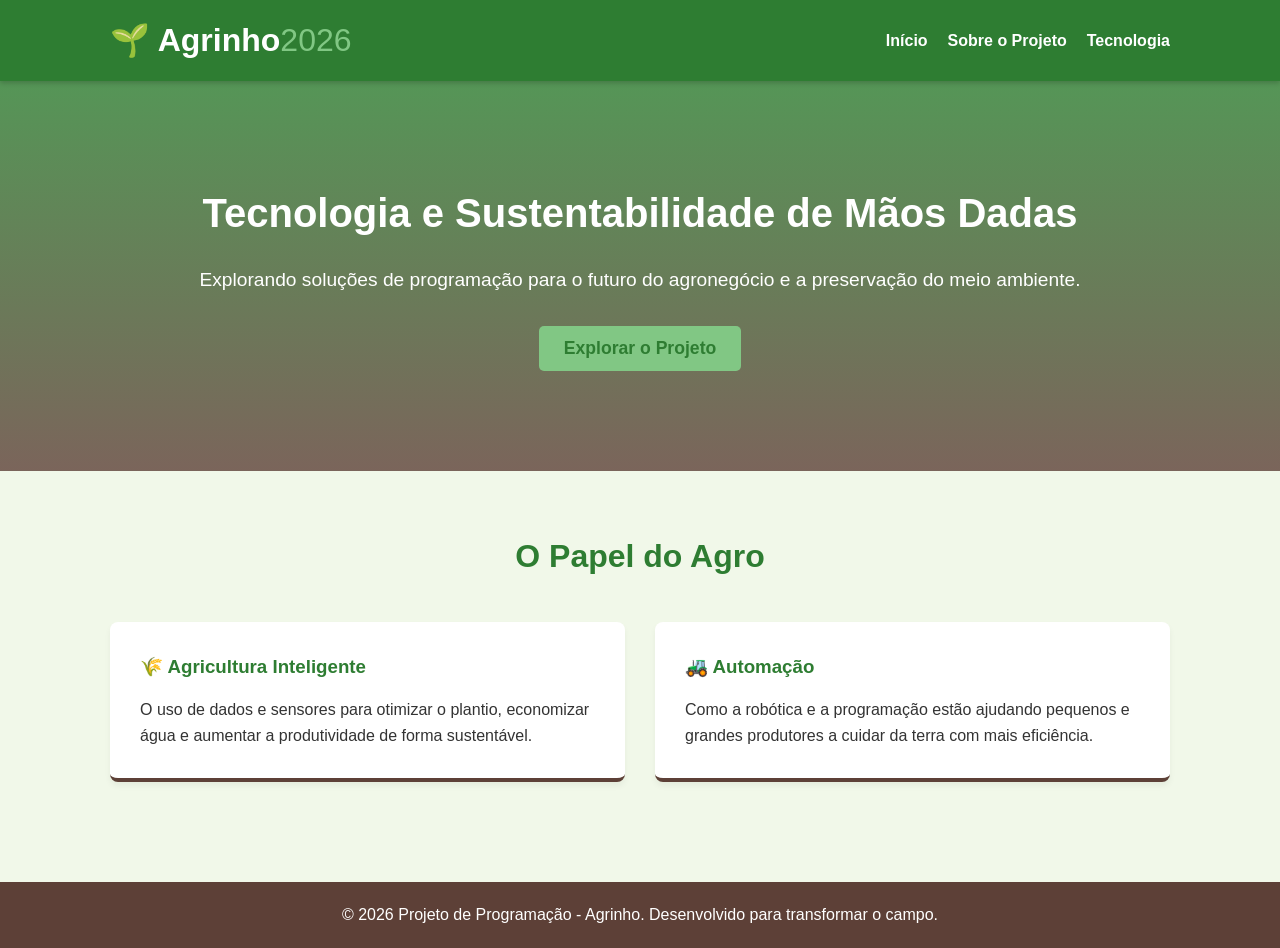
==== index.html @ 72fcad87 "Add files via upload" ====
<!DOCTYPE html>
<html lang="pt-BR">
<head>
    <meta charset="UTF-8">
    <meta name="viewport" content="width=device-width, initial-scale=1.0">
    <title>Projeto Agrinho 2026 | Inovação no Campo</title>
    <link rel="stylesheet" href="style.css">
</head>
<body>
    <header>
        <div class="container nav-container">
            <h1 class="logo">🌱 Agrinho<span>2026</span></h1>
            <nav>
                <ul>
                    <li><a href="#inicio">Início</a></li>
                    <li><a href="#sobre">Sobre o Projeto</a></li>
                    <li><a href="#tecnologia">Tecnologia</a></li>
                </ul>
            </nav>
        </div>
    </header>

    <main>
        <section id="inicio" class="hero">
            <div class="container">
                <h2>Tecnologia e Sustentabilidade de Mãos Dadas</h2>
                <p>Explorando soluções de programação para o futuro do agronegócio e a preservação do meio ambiente.</p>
                <button id="btn-explorar" class="btn-primario">Explorar o Projeto</button>
            </div>
        </section>

        <section id="sobre" class="container sec-espacamento">
            <h2 class="titulo-secao">O Papel do Agro</h2>
            <div class="grid-2">
                <div class="card">
                    <h3>🌾 Agricultura Inteligente</h3>
                    <p>O uso de dados e sensores para otimizar o plantio, economizar água e aumentar a produtividade de forma sustentável.</p>
                </div>
                <div class="card">
                    <h3>🚜 Automação</h3>
                    <p>Como a robótica e a programação estão ajudando pequenos e grandes produtores a cuidar da terra com mais eficiência.</p>
                </div>
            </div>
        </section>
    </main>

    <footer>
        <div class="container">
            <p>&copy; 2026 Projeto de Programação - Agrinho. Desenvolvido para transformar o campo.</p>
        </div>
    </footer>

    <script src="script.js"></script>
</body>
</html>
---- style.css ----
/* Reset básico */
* {
    margin: 0;
    padding: 0;
    box-sizing: border-box;
    font-family: 'Segoe UI', Tahoma, Geneva, Verdana, sans-serif;
}

/* Paleta de Cores Agro */
:root {
    --verde-escuro: #2e7d32; /* Cor principal - Folha escura */
    --verde-claro: #81c784;  /* Destaques - Broto */
    --marrom-terra: #5d4037; /* Detalhes - Solo */
    --fundo-creme: #f1f8e9;  /* Fundo - Suave e natural */
    --texto-escuro: #333333;
    --branco: #ffffff;
}

body {
    background-color: var(--fundo-creme);
    color: var(--texto-escuro);
    line-height: 1.6;
}

.container {
    max-width: 1100px;
    margin: 0 auto;
    padding: 0 20px;
}

/* Cabeçalho */
header {
    background-color: var(--verde-escuro);
    color: var(--branco);
    padding: 15px 0;
    position: sticky;
    top: 0;
    z-index: 100;
    box-shadow: 0 2px 5px rgba(0,0,0,0.2);
}

.nav-container {
    display: flex;
    justify-content: space-between;
    align-items: center;
}

.logo span {
    color: var(--verde-claro);
    font-weight: 300;
}

nav ul {
    list-style: none;
    display: flex;
    gap: 20px;
}

nav a {
    color: var(--branco);
    text-decoration: none;
    font-weight: bold;
    transition: color 0.3s;
}

nav a:hover {
    color: var(--verde-claro);
}

/* Seção Hero (Destaque Principal) */
.hero {
    background: linear-gradient(rgba(46, 125, 50, 0.8), rgba(93, 64, 55, 0.8)), url('https://images.unsplash.com/photo-1500382017468-9049fed747ef?ixlib=rb-4.0.3&auto=format&fit=crop&w=1920&q=80') center/cover;
    color: var(--branco);
    text-align: center;
    padding: 100px 20px;
}

.hero h2 {
    font-size: 2.5rem;
    margin-bottom: 20px;
}

.hero p {
    font-size: 1.2rem;
    margin-bottom: 30px;
}

.btn-primario {
    background-color: var(--verde-claro);
    color: var(--verde-escuro);
    border: none;
    padding: 12px 25px;
    font-size: 1.1rem;
    font-weight: bold;
    border-radius: 5px;
    cursor: pointer;
    transition: background-color 0.3s, transform 0.2s;
}

.btn-primario:hover {
    background-color: var(--branco);
    transform: scale(1.05);
}

/* Seções Gerais */
.sec-espacamento {
    padding: 60px 20px;
}

.titulo-secao {
    text-align: center;
    color: var(--verde-escuro);
    margin-bottom: 40px;
    font-size: 2rem;
}

/* Grid e Cards */
.grid-2 {
    display: grid;
    grid-template-columns: repeat(auto-fit, minmax(300px, 1fr));
    gap: 30px;
}

.card {
    background-color: var(--branco);
    padding: 30px;
    border-radius: 8px;
    box-shadow: 0 4px 6px rgba(0,0,0,0.05);
    border-bottom: 4px solid var(--marrom-terra);
    transition: transform 0.3s;
}

.card:hover {
    transform: translateY(-5px);
}

.card h3 {
    color: var(--verde-escuro);
    margin-bottom: 15px;
}

/* Rodapé */
footer {
    background-color: var(--marrom-terra);
    color: var(--branco);
    text-align: center;
    padding: 20px 0;
    margin-top: 40px;
}
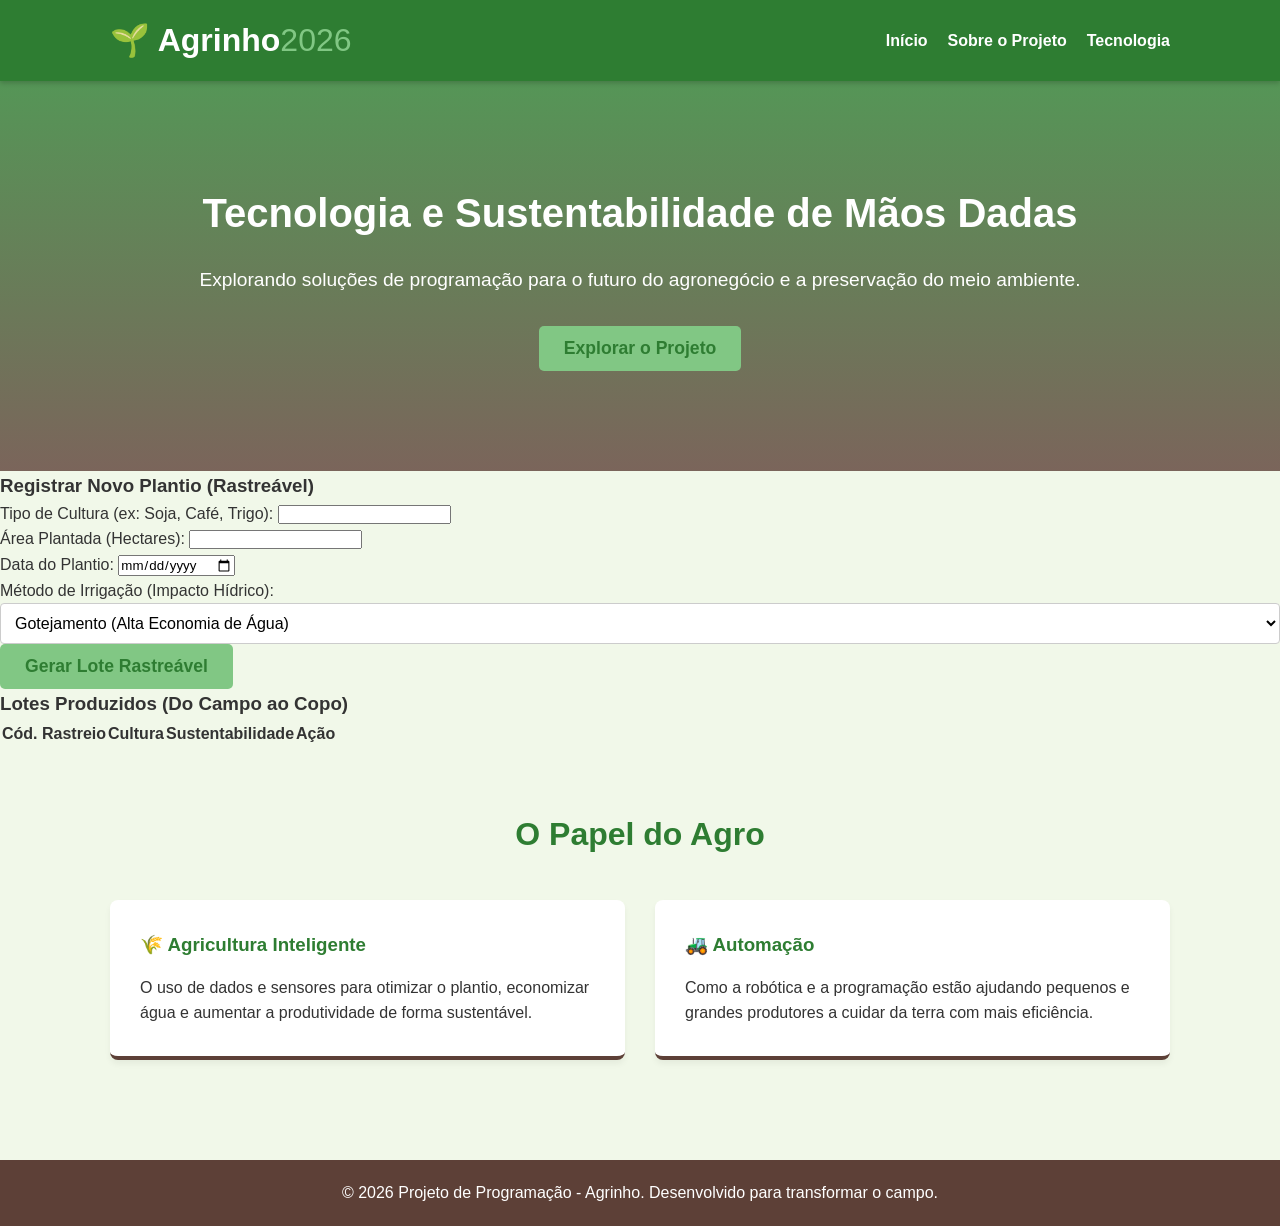
==== commit 9c3af96b: "commit" ====
--- a/index.html
+++ b/index.html
@@ -28,6 +28,50 @@
                 <button id="btn-explorar" class="btn-primario">Explorar o Projeto</button>
             </div>
         </section>
+        <div class="form-area">
+                    <h3>Registrar Novo Plantio (Rastreável)</h3>
+                    <form id="form-plantio">
+                        <div class="input-group">
+                            <label for="cultura">Tipo de Cultura (ex: Soja, Café, Trigo):</label>
+                            <input type="text" id="cultura" required>
+                        </div>
+                        <div class="input-group">
+                            <label for="area">Área Plantada (Hectares):</label>
+                            <input type="number" id="area" required min="1">
+                        </div>
+                        <div class="input-group">
+                            <label for="data">Data do Plantio:</label>
+                            <input type="date" id="data" required>
+                        </div>
+                        <div class="input-group">
+                            <label for="irrigacao">Método de Irrigação (Impacto Hídrico):</label>
+                            <select id="irrigacao" required>
+                                <option value="gotejamento">Gotejamento (Alta Economia de Água)</option>
+                                <option value="aspersao">Aspersão (Consumo Médio)</option>
+                                <option value="chuva">Sequeiro / Apenas Chuva (Natural)</option>
+                            </select>
+                        </div>
+                        <button type="submit" class="btn-primario">Gerar Lote Rastreável</button>
+                    </form>
+                </div>
+
+                <div class="dados-area">
+                    <h3>Lotes Produzidos (Do Campo ao Copo)</h3>
+                    <div class="table-responsive">
+                        <table id="tabela-registros">
+                            <thead>
+                                <tr>
+                                    <th>Cód. Rastreio</th>
+                                    <th>Cultura</th>
+                                    <th>Sustentabilidade</th>
+                                    <th>Ação</th>
+                                </tr>
+                            </thead>
+                            <tbody id="lista-plantios">
+                                </tbody>
+                        </table>
+                    </div>
+                </div>
 
         <section id="sobre" class="container sec-espacamento">
             <h2 class="titulo-secao">O Papel do Agro</h2>
--- a/style.css
+++ b/style.css
@@ -146,4 +146,38 @@
     text-align: center;
     padding: 20px 0;
     margin-top: 40px;
+}
+/* Estilos para o Select */
+.input-group select {
+    width: 100%;
+    padding: 10px;
+    border: 1px solid #ccc;
+    border-radius: 4px;
+    font-size: 1rem;
+    background-color: white;
+}
+
+.input-group select:focus {
+    outline: none;
+    border-color: var(--verde-claro);
+    box-shadow: 0 0 5px rgba(129, 199, 132, 0.5);
+}
+
+/* Selos de Rastreio e Sustentabilidade */
+.badge-rastreio {
+    background-color: var(--marrom-terra);
+    color: white;
+    padding: 3px 8px;
+    border-radius: 4px;
+    font-family: monospace;
+    font-size: 0.9rem;
+}
+
+.badge-sustentavel {
+    background-color: var(--verde-claro);
+    color: var(--verde-escuro);
+    padding: 3px 8px;
+    border-radius: 4px;
+    font-size: 0.8rem;
+    font-weight: bold;
 }
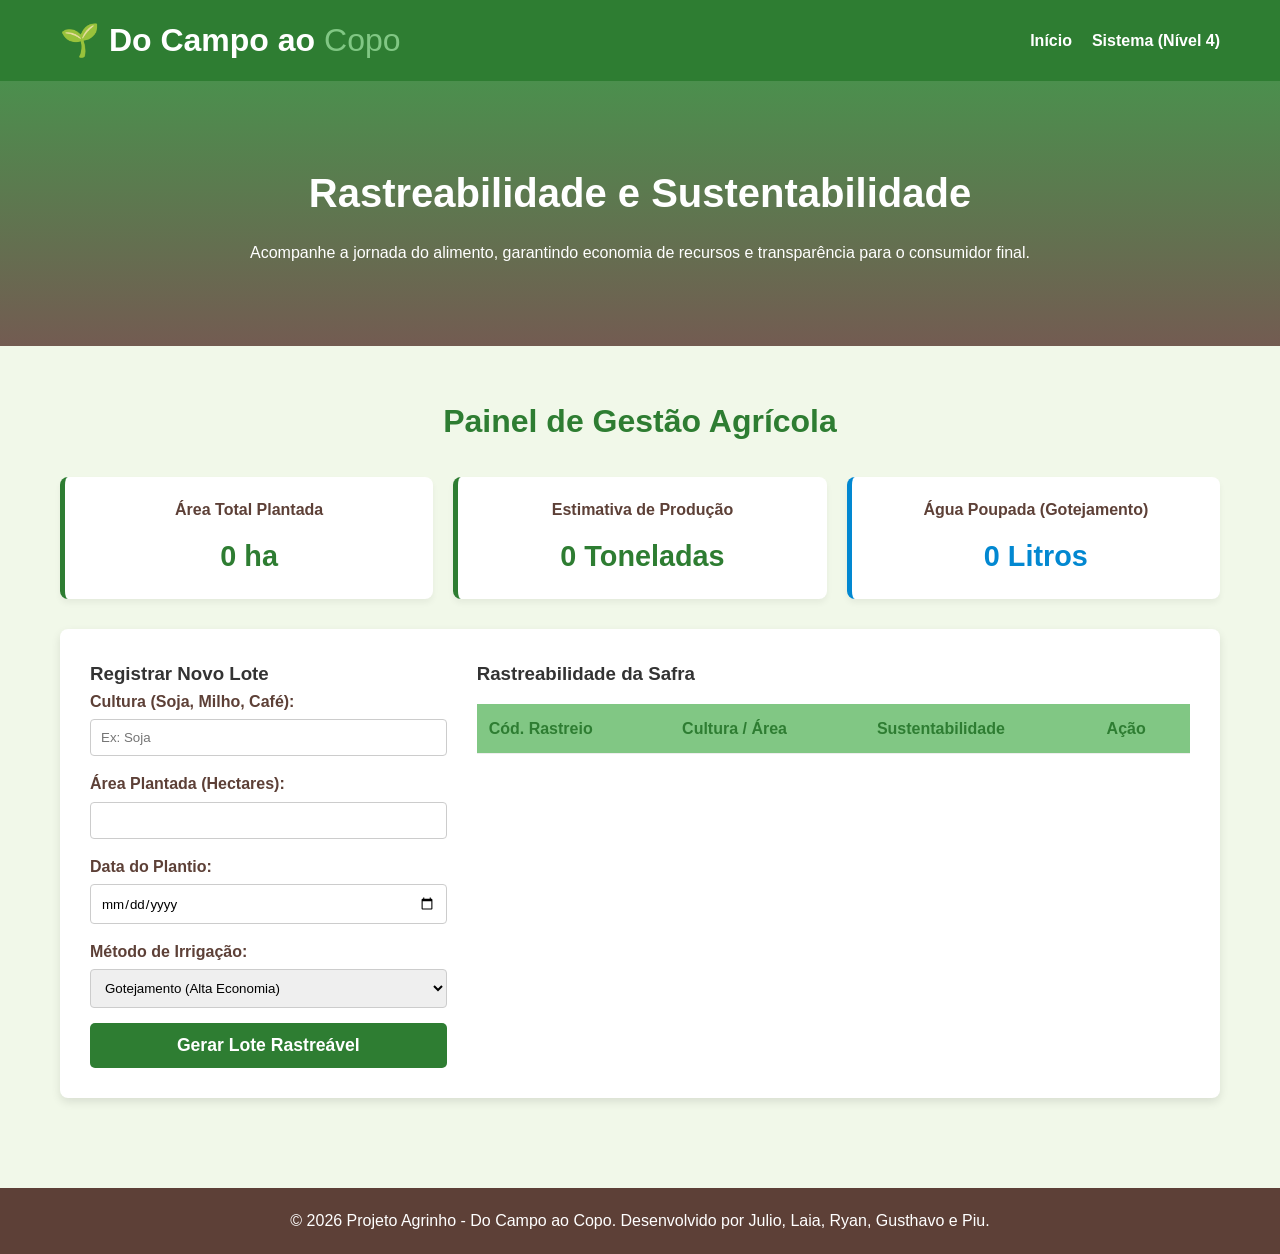
==== commit 40071601: "commit" ====
--- a/index.html
+++ b/index.html
@@ -3,18 +3,17 @@
 <head>
     <meta charset="UTF-8">
     <meta name="viewport" content="width=device-width, initial-scale=1.0">
-    <title>Projeto Agrinho 2026 | Inovação no Campo</title>
+    <title>Do Campo ao Copo | Agrinho 2026</title>
     <link rel="stylesheet" href="style.css">
 </head>
 <body>
     <header>
         <div class="container nav-container">
-            <h1 class="logo">🌱 Agrinho<span>2026</span></h1>
+            <h1 class="logo">🌱 Do Campo ao <span>Copo</span></h1>
             <nav>
                 <ul>
                     <li><a href="#inicio">Início</a></li>
-                    <li><a href="#sobre">Sobre o Projeto</a></li>
-                    <li><a href="#tecnologia">Tecnologia</a></li>
+                    <li><a href="#sistema">Sistema (Nível 4)</a></li>
                 </ul>
             </nav>
         </div>
@@ -23,17 +22,36 @@
     <main>
         <section id="inicio" class="hero">
             <div class="container">
-                <h2>Tecnologia e Sustentabilidade de Mãos Dadas</h2>
-                <p>Explorando soluções de programação para o futuro do agronegócio e a preservação do meio ambiente.</p>
-                <button id="btn-explorar" class="btn-primario">Explorar o Projeto</button>
+                <h2>Rastreabilidade e Sustentabilidade</h2>
+                <p>Acompanhe a jornada do alimento, garantindo economia de recursos e transparência para o consumidor final.</p>
             </div>
         </section>
-        <div class="form-area">
-                    <h3>Registrar Novo Plantio (Rastreável)</h3>
+
+        <section id="sistema" class="container sec-espacamento">
+            <h2 class="titulo-secao">Painel de Gestão Agrícola</h2>
+            
+            <div class="dashboard">
+                <div class="card-stat">
+                    <h4>Área Total Plantada</h4>
+                    <p id="stat-area">0 ha</p>
+                </div>
+                <div class="card-stat">
+                    <h4>Estimativa de Produção</h4>
+                    <p id="stat-producao">0 Toneladas</p>
+                </div>
+                <div class="card-stat destaque-eco">
+                    <h4>Água Poupada (Gotejamento)</h4>
+                    <p id="stat-agua">0 Litros</p>
+                </div>
+            </div>
+
+            <div class="app-container">
+                <div class="form-area">
+                    <h3>Registrar Novo Lote</h3>
                     <form id="form-plantio">
                         <div class="input-group">
-                            <label for="cultura">Tipo de Cultura (ex: Soja, Café, Trigo):</label>
-                            <input type="text" id="cultura" required>
+                            <label for="cultura">Cultura (Soja, Milho, Café):</label>
+                            <input type="text" id="cultura" placeholder="Ex: Soja" required>
                         </div>
                         <div class="input-group">
                             <label for="area">Área Plantada (Hectares):</label>
@@ -44,11 +62,11 @@
                             <input type="date" id="data" required>
                         </div>
                         <div class="input-group">
-                            <label for="irrigacao">Método de Irrigação (Impacto Hídrico):</label>
+                            <label for="irrigacao">Método de Irrigação:</label>
                             <select id="irrigacao" required>
-                                <option value="gotejamento">Gotejamento (Alta Economia de Água)</option>
+                                <option value="gotejamento">Gotejamento (Alta Economia)</option>
                                 <option value="aspersao">Aspersão (Consumo Médio)</option>
-                                <option value="chuva">Sequeiro / Apenas Chuva (Natural)</option>
+                                <option value="chuva">Apenas Chuva (Natural)</option>
                             </select>
                         </div>
                         <button type="submit" class="btn-primario">Gerar Lote Rastreável</button>
@@ -56,13 +74,13 @@
                 </div>
 
                 <div class="dados-area">
-                    <h3>Lotes Produzidos (Do Campo ao Copo)</h3>
+                    <h3>Rastreabilidade da Safra</h3>
                     <div class="table-responsive">
                         <table id="tabela-registros">
                             <thead>
                                 <tr>
                                     <th>Cód. Rastreio</th>
-                                    <th>Cultura</th>
+                                    <th>Cultura / Área</th>
                                     <th>Sustentabilidade</th>
                                     <th>Ação</th>
                                 </tr>
@@ -72,25 +90,13 @@
                         </table>
                     </div>
                 </div>
-
-        <section id="sobre" class="container sec-espacamento">
-            <h2 class="titulo-secao">O Papel do Agro</h2>
-            <div class="grid-2">
-                <div class="card">
-                    <h3>🌾 Agricultura Inteligente</h3>
-                    <p>O uso de dados e sensores para otimizar o plantio, economizar água e aumentar a produtividade de forma sustentável.</p>
-                </div>
-                <div class="card">
-                    <h3>🚜 Automação</h3>
-                    <p>Como a robótica e a programação estão ajudando pequenos e grandes produtores a cuidar da terra com mais eficiência.</p>
-                </div>
             </div>
         </section>
     </main>
 
     <footer>
         <div class="container">
-            <p>&copy; 2026 Projeto de Programação - Agrinho. Desenvolvido para transformar o campo.</p>
+            <p>&copy; 2026 Projeto Agrinho - Do Campo ao Copo. Desenvolvido por Julio, Laia, Ryan, Gusthavo e Piu.</p>
         </div>
     </footer>
 
--- a/style.css
+++ b/style.css
@@ -1,4 +1,4 @@
-/* Reset básico */
+/* Reset e Variáveis de Cores */
 * {
     margin: 0;
     padding: 0;
@@ -6,178 +6,96 @@
     font-family: 'Segoe UI', Tahoma, Geneva, Verdana, sans-serif;
 }
 
-/* Paleta de Cores Agro */
 :root {
-    --verde-escuro: #2e7d32; /* Cor principal - Folha escura */
-    --verde-claro: #81c784;  /* Destaques - Broto */
-    --marrom-terra: #5d4037; /* Detalhes - Solo */
-    --fundo-creme: #f1f8e9;  /* Fundo - Suave e natural */
+    --verde-escuro: #2e7d32;
+    --verde-claro: #81c784;
+    --marrom-terra: #5d4037;
+    --fundo-creme: #f1f8e9;
     --texto-escuro: #333333;
     --branco: #ffffff;
+    --azul-agua: #0288d1;
 }
 
-body {
-    background-color: var(--fundo-creme);
-    color: var(--texto-escuro);
-    line-height: 1.6;
-}
-
-.container {
-    max-width: 1100px;
-    margin: 0 auto;
-    padding: 0 20px;
-}
+body { background-color: var(--fundo-creme); color: var(--texto-escuro); line-height: 1.6; }
+.container { max-width: 1200px; margin: 0 auto; padding: 0 20px; }
 
 /* Cabeçalho */
-header {
-    background-color: var(--verde-escuro);
-    color: var(--branco);
-    padding: 15px 0;
-    position: sticky;
-    top: 0;
-    z-index: 100;
-    box-shadow: 0 2px 5px rgba(0,0,0,0.2);
-}
+header { background-color: var(--verde-escuro); color: var(--branco); padding: 15px 0; }
+.nav-container { display: flex; justify-content: space-between; align-items: center; }
+.logo span { color: var(--verde-claro); font-weight: 300; }
+nav ul { list-style: none; display: flex; gap: 20px; }
+nav a { color: var(--branco); text-decoration: none; font-weight: bold; }
 
-.nav-container {
-    display: flex;
-    justify-content: space-between;
-    align-items: center;
-}
-
-.logo span {
-    color: var(--verde-claro);
-    font-weight: 300;
-}
-
-nav ul {
-    list-style: none;
-    display: flex;
-    gap: 20px;
-}
-
-nav a {
-    color: var(--branco);
-    text-decoration: none;
-    font-weight: bold;
-    transition: color 0.3s;
-}
-
-nav a:hover {
-    color: var(--verde-claro);
-}
-
-/* Seção Hero (Destaque Principal) */
+/* Hero */
 .hero {
-    background: linear-gradient(rgba(46, 125, 50, 0.8), rgba(93, 64, 55, 0.8)), url('https://images.unsplash.com/photo-1500382017468-9049fed747ef?ixlib=rb-4.0.3&auto=format&fit=crop&w=1920&q=80') center/cover;
+    background: linear-gradient(rgba(46, 125, 50, 0.85), rgba(93, 64, 55, 0.85)), url('https://images.unsplash.com/photo-1500382017468-9049fed747ef?ixlib=rb-4.0.3') center/cover;
     color: var(--branco);
     text-align: center;
-    padding: 100px 20px;
+    padding: 80px 20px;
 }
+.hero h2 { font-size: 2.5rem; margin-bottom: 15px; }
 
-.hero h2 {
-    font-size: 2.5rem;
-    margin-bottom: 20px;
-}
+/* Dashboard de Estatísticas */
+.sec-espacamento { padding: 50px 20px; }
+.titulo-secao { text-align: center; color: var(--verde-escuro); margin-bottom: 30px; font-size: 2rem; }
 
-.hero p {
-    font-size: 1.2rem;
+.dashboard {
+    display: grid;
+    grid-template-columns: repeat(auto-fit, minmax(250px, 1fr));
+    gap: 20px;
     margin-bottom: 30px;
 }
 
-.btn-primario {
-    background-color: var(--verde-claro);
-    color: var(--verde-escuro);
-    border: none;
-    padding: 12px 25px;
-    font-size: 1.1rem;
-    font-weight: bold;
-    border-radius: 5px;
-    cursor: pointer;
-    transition: background-color 0.3s, transform 0.2s;
+.card-stat {
+    background-color: var(--branco);
+    padding: 20px;
+    border-radius: 8px;
+    box-shadow: 0 4px 6px rgba(0,0,0,0.05);
+    border-left: 5px solid var(--verde-escuro);
+    text-align: center;
 }
 
-.btn-primario:hover {
-    background-color: var(--branco);
-    transform: scale(1.05);
-}
+.card-stat h4 { color: var(--marrom-terra); font-size: 1rem; margin-bottom: 10px; }
+.card-stat p { font-size: 1.8rem; font-weight: bold; color: var(--verde-escuro); }
+.destaque-eco { border-left-color: var(--azul-agua); }
+.destaque-eco p { color: var(--azul-agua); }
 
-/* Seções Gerais */
-.sec-espacamento {
-    padding: 60px 20px;
-}
-
-.titulo-secao {
-    text-align: center;
-    color: var(--verde-escuro);
-    margin-bottom: 40px;
-    font-size: 2rem;
-}
-
-/* Grid e Cards */
-.grid-2 {
+/* Área do Aplicativo */
+.app-container {
     display: grid;
-    grid-template-columns: repeat(auto-fit, minmax(300px, 1fr));
+    grid-template-columns: 1fr 2fr;
     gap: 30px;
-}
-
-.card {
     background-color: var(--branco);
     padding: 30px;
     border-radius: 8px;
-    box-shadow: 0 4px 6px rgba(0,0,0,0.05);
-    border-bottom: 4px solid var(--marrom-terra);
-    transition: transform 0.3s;
+    box-shadow: 0 4px 10px rgba(0,0,0,0.1);
 }
 
-.card:hover {
-    transform: translateY(-5px);
+@media (max-width: 850px) {
+    .app-container { grid-template-columns: 1fr; }
 }
 
-.card h3 {
-    color: var(--verde-escuro);
-    margin-bottom: 15px;
+/* Formulário */
+.input-group { margin-bottom: 15px; }
+.input-group label { display: block; margin-bottom: 5px; font-weight: bold; color: var(--marrom-terra); }
+.input-group input, .input-group select { width: 100%; padding: 10px; border: 1px solid #ccc; border-radius: 4px; }
+.btn-primario {
+    width: 100%; background-color: var(--verde-escuro); color: var(--branco);
+    border: none; padding: 12px; font-size: 1.1rem; font-weight: bold;
+    border-radius: 5px; cursor: pointer; transition: 0.3s;
 }
+.btn-primario:hover { background-color: var(--marrom-terra); }
 
-/* Rodapé */
-footer {
-    background-color: var(--marrom-terra);
-    color: var(--branco);
-    text-align: center;
-    padding: 20px 0;
-    margin-top: 40px;
-}
-/* Estilos para o Select */
-.input-group select {
-    width: 100%;
-    padding: 10px;
-    border: 1px solid #ccc;
-    border-radius: 4px;
-    font-size: 1rem;
-    background-color: white;
-}
+/* Tabela e Badges */
+.table-responsive { overflow-x: auto; }
+table { width: 100%; border-collapse: collapse; margin-top: 15px; }
+th, td { padding: 12px; text-align: left; border-bottom: 1px solid #eee; }
+th { background-color: var(--verde-claro); color: var(--verde-escuro); }
 
-.input-group select:focus {
-    outline: none;
-    border-color: var(--verde-claro);
-    box-shadow: 0 0 5px rgba(129, 199, 132, 0.5);
-}
+.badge-rastreio { background-color: var(--marrom-terra); color: white; padding: 4px 8px; border-radius: 4px; font-family: monospace; font-size: 0.9rem; }
+.badge-sustentavel { background-color: var(--verde-claro); color: var(--verde-escuro); padding: 4px 8px; border-radius: 4px; font-size: 0.8rem; font-weight: bold; }
 
-/* Selos de Rastreio e Sustentabilidade */
-.badge-rastreio {
-    background-color: var(--marrom-terra);
-    color: white;
-    padding: 3px 8px;
-    border-radius: 4px;
-    font-family: monospace;
-    font-size: 0.9rem;
-}
+.btn-remover { background-color: #e53935; color: white; border: none; padding: 6px 12px; border-radius: 3px; cursor: pointer; }
+.btn-remover:hover { background-color: #c62828; }
 
-.badge-sustentavel {
-    background-color: var(--verde-claro);
-    color: var(--verde-escuro);
-    padding: 3px 8px;
-    border-radius: 4px;
-    font-size: 0.8rem;
-    font-weight: bold;
-}+footer { background-color: var(--marrom-terra); color: var(--branco); text-align: center; padding: 20px 0; margin-top: 40px; }
